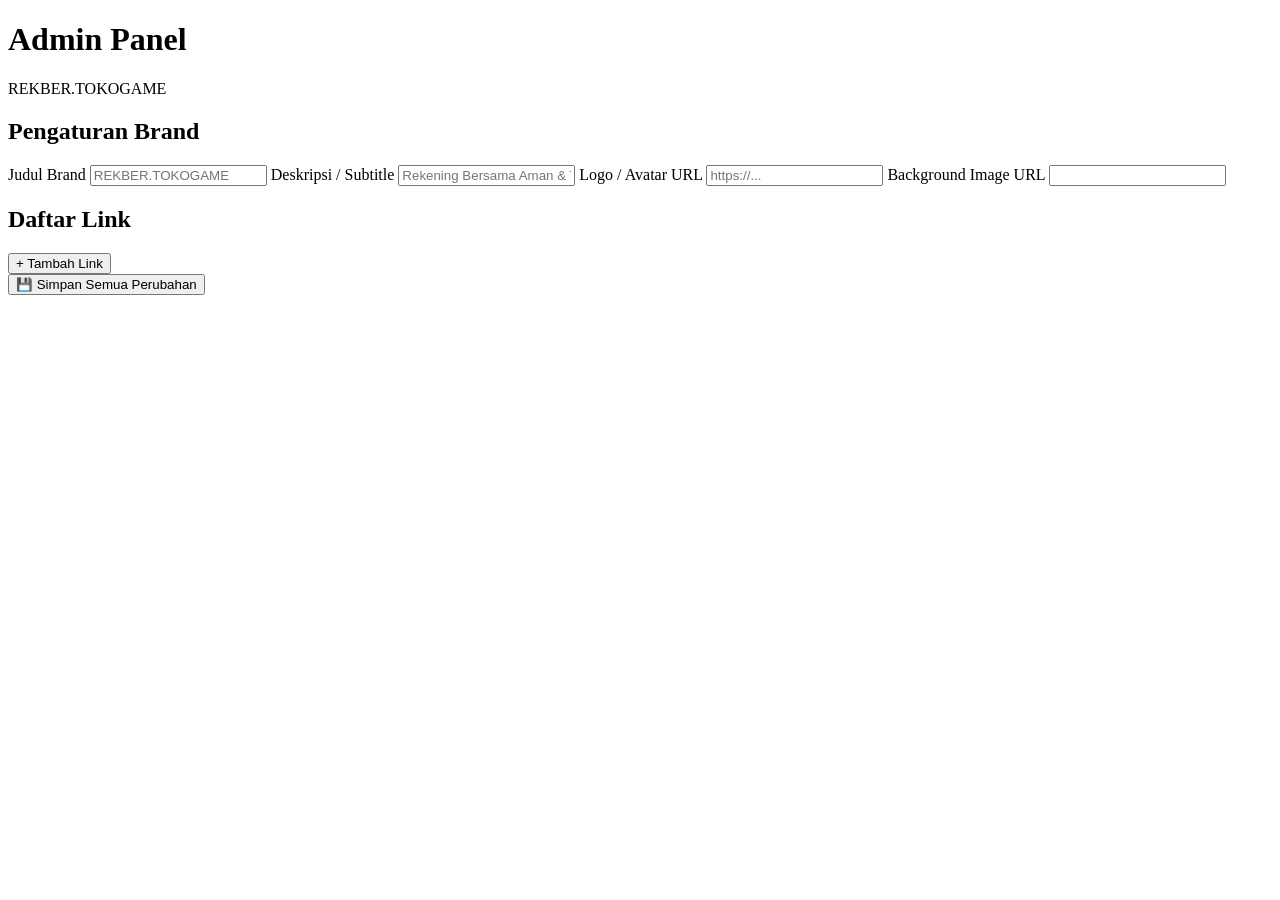
==== admin.html @ 51aeec98 "admin.html" ====
<!DOCTYPE html>
<html lang="id">
<head>
  <meta charset="UTF-8">
  <meta name="viewport" content="width=device-width, initial-scale=1.0">
  <title>Admin Panel | REKBER.TOKOGAME</title>
  <link rel="stylesheet" href="admin.css">
</head>

<body>

<header class="top">
  <h1>Admin Panel</h1>
  <span>REKBER.TOKOGAME</span>
</header>

<main class="wrap">

  <!-- BRAND SETTINGS -->
  <section class="card">
    <h2>Pengaturan Brand</h2>

    <label>Judul Brand</label>
    <input id="title" placeholder="REKBER.TOKOGAME">

    <label>Deskripsi / Subtitle</label>
    <input id="subtitle" placeholder="Rekening Bersama Aman & Terpercaya">

    <label>Logo / Avatar URL</label>
    <input id="avatar" placeholder="https://...">

    <label>Background Image URL</label>
<input id="background">
  </section>

  <!-- LINKS -->
  <section class="card">
    <h2>Daftar Link</h2>
    <div id="links"></div>
    <button class="btn add" onclick="addLink()">+ Tambah Link</button>
  </section>

  <button class="btn save-main" onclick="saveAll()">💾 Simpan Semua Perubahan</button>

</main>

<div id="toast"></div>

<script src="admin.js"></script>
</body>
</html>
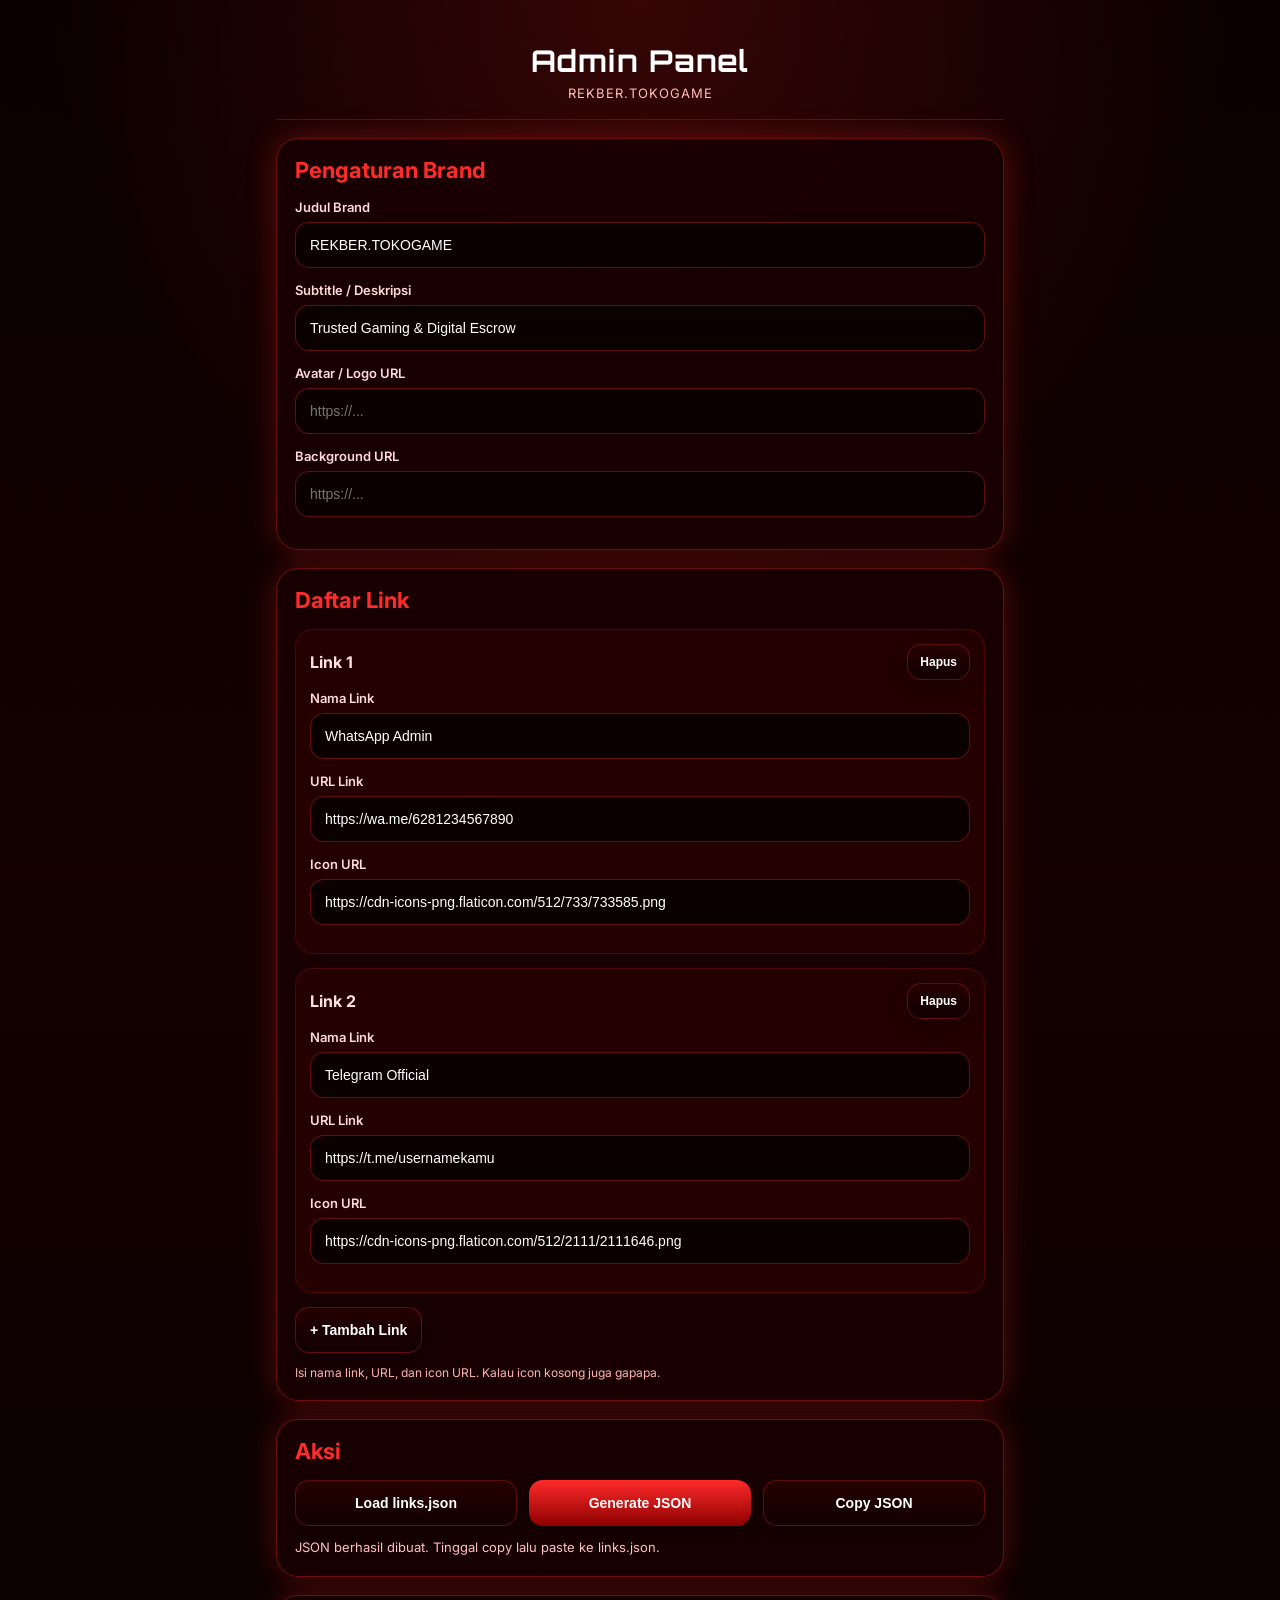
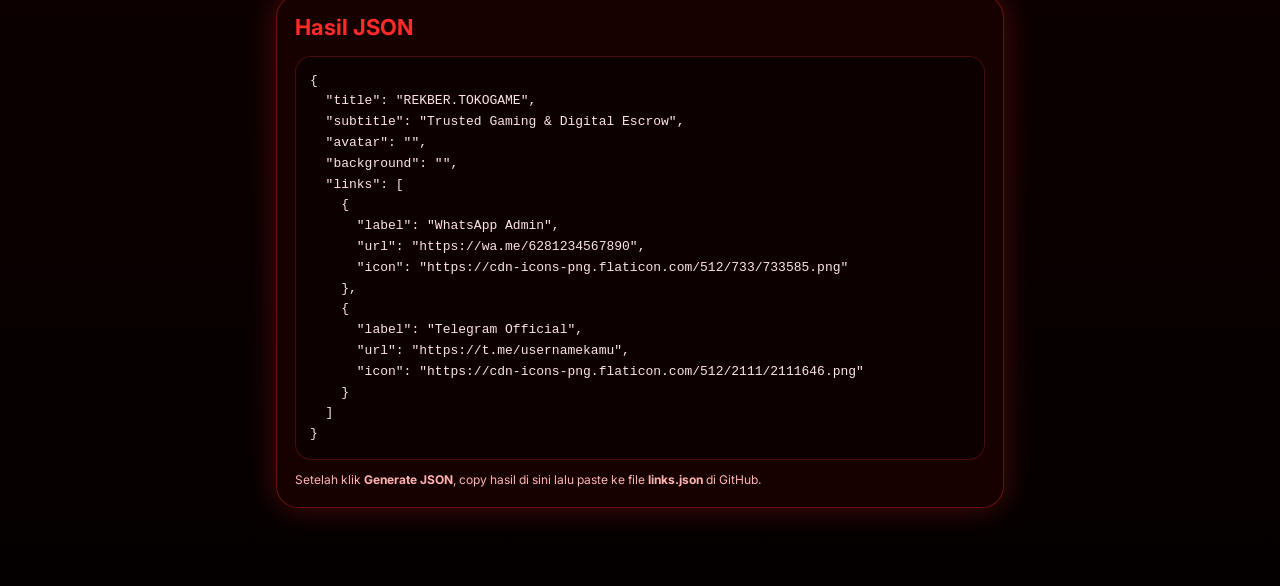
==== commit b8ee74ba: "Create admin.html" ====
--- a/admin.html
+++ b/admin.html
@@ -1,51 +1,460 @@
 <!DOCTYPE html>
 <html lang="id">
 <head>
-  <meta charset="UTF-8">
-  <meta name="viewport" content="width=device-width, initial-scale=1.0">
+  <meta charset="UTF-8" />
+  <meta name="viewport" content="width=device-width, initial-scale=1.0" />
   <title>Admin Panel | REKBER.TOKOGAME</title>
-  <link rel="stylesheet" href="admin.css">
+  <meta name="theme-color" content="#ff1e1e" />
+  <style>
+    @import url('https://fonts.googleapis.com/css2?family=Orbitron:wght@600;700&family=Inter:wght@400;500;600;700&display=swap');
+
+    :root {
+      --red: #ff2b2b;
+      --red-2: #ff1e1e;
+      --dark: #090000;
+      --panel: rgba(25, 0, 0, 0.92);
+      --panel-2: rgba(40, 0, 0, 0.82);
+      --border: rgba(255, 43, 43, 0.35);
+      --glow: rgba(255, 43, 43, 0.28);
+      --text: #ffffff;
+      --muted: #ffbdbd;
+      --input: rgba(10, 0, 0, 0.95);
+    }
+
+    * {
+      box-sizing: border-box;
+    }
+
+    body {
+      margin: 0;
+      font-family: 'Inter', sans-serif;
+      color: var(--text);
+      background:
+        radial-gradient(circle at top, rgba(255, 30, 30, 0.18), transparent 26%),
+        linear-gradient(180deg, #0a0000, #140000 40%, #050000 100%);
+      min-height: 100vh;
+    }
+
+    .grid {
+      position: fixed;
+      inset: 0;
+      pointer-events: none;
+      opacity: .15;
+      background-image:
+        linear-gradient(rgba(255, 40, 40, 0.06) 1px, transparent 1px),
+        linear-gradient(90deg, rgba(255, 40, 40, 0.06) 1px, transparent 1px);
+      background-size: 38px 38px;
+    }
+
+    .wrap {
+      position: relative;
+      z-index: 1;
+      max-width: 760px;
+      margin: 0 auto;
+      padding: 24px 16px 60px;
+    }
+
+    .topbar {
+      text-align: center;
+      margin-bottom: 18px;
+      padding: 18px 12px;
+      border-bottom: 1px solid rgba(255, 43, 43, 0.25);
+    }
+
+    .topbar h1 {
+      margin: 0;
+      font-family: 'Orbitron', sans-serif;
+      font-size: 30px;
+      letter-spacing: 1px;
+    }
+
+    .topbar p {
+      margin: 6px 0 0;
+      color: var(--muted);
+      font-size: 13px;
+      letter-spacing: 1px;
+    }
+
+    .card {
+      background: var(--panel);
+      border: 1px solid var(--border);
+      border-radius: 22px;
+      padding: 18px;
+      box-shadow: 0 0 30px var(--glow);
+      margin-bottom: 18px;
+    }
+
+    .card h2 {
+      margin: 0 0 16px;
+      color: var(--red);
+      font-size: 22px;
+    }
+
+    .field {
+      margin-bottom: 14px;
+    }
+
+    .field label {
+      display: block;
+      font-size: 13px;
+      margin-bottom: 7px;
+      color: #ffd9d9;
+      font-weight: 600;
+    }
+
+    .field input,
+    .field textarea {
+      width: 100%;
+      border: 1px solid rgba(255, 43, 43, 0.35);
+      background: var(--input);
+      color: #fff;
+      border-radius: 14px;
+      padding: 14px 14px;
+      outline: none;
+      font-size: 14px;
+    }
+
+    .field textarea {
+      min-height: 180px;
+      resize: vertical;
+      line-height: 1.5;
+      font-family: monospace;
+    }
+
+    .field input:focus,
+    .field textarea:focus {
+      border-color: rgba(255, 90, 90, 0.95);
+      box-shadow: 0 0 0 3px rgba(255, 43, 43, 0.10);
+    }
+
+    .link-box {
+      border: 1px solid rgba(255, 43, 43, 0.18);
+      background: var(--panel-2);
+      border-radius: 18px;
+      padding: 14px;
+      margin-bottom: 14px;
+    }
+
+    .link-box-title {
+      display: flex;
+      justify-content: space-between;
+      align-items: center;
+      gap: 10px;
+      margin-bottom: 10px;
+      font-weight: 700;
+      color: #ffe1e1;
+    }
+
+    .btn-row {
+      display: grid;
+      grid-template-columns: repeat(3, 1fr);
+      gap: 12px;
+      margin-top: 12px;
+    }
+
+    .btn {
+      border: none;
+      cursor: pointer;
+      border-radius: 14px;
+      padding: 14px 14px;
+      font-weight: 800;
+      font-size: 14px;
+      color: #fff;
+      background: linear-gradient(180deg, #ff2b2b, #8d0000);
+      box-shadow: 0 8px 20px rgba(0, 0, 0, 0.28);
+    }
+
+    .btn.secondary {
+      background: linear-gradient(180deg, #260000, #120000);
+      border: 1px solid rgba(255, 43, 43, 0.3);
+    }
+
+    .btn.small {
+      width: auto;
+      padding: 10px 12px;
+      font-size: 12px;
+    }
+
+    .status {
+      margin-top: 12px;
+      color: #ffc1c1;
+      font-size: 13px;
+      line-height: 1.5;
+    }
+
+    .hint {
+      font-size: 12px;
+      color: #ffb3b3;
+      line-height: 1.6;
+      margin-top: 10px;
+    }
+
+    .json-output {
+      white-space: pre-wrap;
+      word-break: break-word;
+      font-family: monospace;
+      font-size: 13px;
+      line-height: 1.6;
+      background: rgba(0, 0, 0, 0.45);
+      border: 1px solid rgba(255, 43, 43, 0.25);
+      border-radius: 16px;
+      padding: 14px;
+      min-height: 160px;
+      color: #ffe3e3;
+    }
+
+    @media (max-width: 640px) {
+      .btn-row {
+        grid-template-columns: 1fr;
+      }
+
+      .topbar h1 {
+        font-size: 24px;
+      }
+    }
+  </style>
 </head>
-
 <body>
-
-<header class="top">
-  <h1>Admin Panel</h1>
-  <span>REKBER.TOKOGAME</span>
-</header>
-
-<main class="wrap">
-
-  <!-- BRAND SETTINGS -->
-  <section class="card">
-    <h2>Pengaturan Brand</h2>
-
-    <label>Judul Brand</label>
-    <input id="title" placeholder="REKBER.TOKOGAME">
-
-    <label>Deskripsi / Subtitle</label>
-    <input id="subtitle" placeholder="Rekening Bersama Aman & Terpercaya">
-
-    <label>Logo / Avatar URL</label>
-    <input id="avatar" placeholder="https://...">
-
-    <label>Background Image URL</label>
-<input id="background">
-  </section>
-
-  <!-- LINKS -->
-  <section class="card">
-    <h2>Daftar Link</h2>
-    <div id="links"></div>
-    <button class="btn add" onclick="addLink()">+ Tambah Link</button>
-  </section>
-
-  <button class="btn save-main" onclick="saveAll()">💾 Simpan Semua Perubahan</button>
-
-</main>
-
-<div id="toast"></div>
-
-<script src="admin.js"></script>
+  <div class="grid"></div>
+
+  <main class="wrap">
+    <div class="topbar">
+      <h1>Admin Panel</h1>
+      <p>REKBER.TOKOGAME</p>
+    </div>
+
+    <section class="card">
+      <h2>Pengaturan Brand</h2>
+
+      <div class="field">
+        <label for="title">Judul Brand</label>
+        <input id="title" type="text" placeholder="REKBER.TOKOGAME">
+      </div>
+
+      <div class="field">
+        <label for="subtitle">Subtitle / Deskripsi</label>
+        <input id="subtitle" type="text" placeholder="Trusted Gaming & Digital Escrow">
+      </div>
+
+      <div class="field">
+        <label for="avatar">Avatar / Logo URL</label>
+        <input id="avatar" type="text" placeholder="https://...">
+      </div>
+
+      <div class="field">
+        <label for="background">Background URL</label>
+        <input id="background" type="text" placeholder="https://...">
+      </div>
+    </section>
+
+    <section class="card">
+      <h2>Daftar Link</h2>
+      <div id="linksEditor"></div>
+      <button id="addLinkBtn" class="btn secondary" type="button">+ Tambah Link</button>
+
+      <div class="hint">
+        Isi nama link, URL, dan icon URL. Kalau icon kosong juga gapapa.
+      </div>
+    </section>
+
+    <section class="card">
+      <h2>Aksi</h2>
+      <div class="btn-row">
+        <button id="loadBtn" class="btn secondary" type="button">Load links.json</button>
+        <button id="generateBtn" class="btn" type="button">Generate JSON</button>
+        <button id="copyBtn" class="btn secondary" type="button">Copy JSON</button>
+      </div>
+
+      <div id="status" class="status">Siap dipakai.</div>
+    </section>
+
+    <section class="card">
+      <h2>Hasil JSON</h2>
+      <div id="jsonOutput" class="json-output"></div>
+      <div class="hint">
+        Setelah klik <b>Generate JSON</b>, copy hasil di sini lalu paste ke file <b>links.json</b> di GitHub.
+      </div>
+    </section>
+  </main>
+
+  <script>
+    const defaultData = {
+      title: "REKBER.TOKOGAME",
+      subtitle: "Trusted Gaming & Digital Escrow",
+      avatar: "",
+      background: "",
+      links: [
+        {
+          label: "WhatsApp Admin",
+          url: "https://wa.me/6281234567890",
+          icon: "https://cdn-icons-png.flaticon.com/512/733/733585.png"
+        },
+        {
+          label: "Telegram Official",
+          url: "https://t.me/usernamekamu",
+          icon: "https://cdn-icons-png.flaticon.com/512/2111/2111646.png"
+        }
+      ]
+    };
+
+    const titleInput = document.getElementById("title");
+    const subtitleInput = document.getElementById("subtitle");
+    const avatarInput = document.getElementById("avatar");
+    const backgroundInput = document.getElementById("background");
+    const linksEditor = document.getElementById("linksEditor");
+    const addLinkBtn = document.getElementById("addLinkBtn");
+    const loadBtn = document.getElementById("loadBtn");
+    const generateBtn = document.getElementById("generateBtn");
+    const copyBtn = document.getElementById("copyBtn");
+    const jsonOutput = document.getElementById("jsonOutput");
+    const statusBox = document.getElementById("status");
+
+    let appData = structuredClone(defaultData);
+
+    function setStatus(text) {
+      statusBox.textContent = text;
+    }
+
+    function escapeAttr(value) {
+      return String(value || "")
+        .replaceAll("&", "&amp;")
+        .replaceAll('"', "&quot;")
+        .replaceAll("<", "&lt;")
+        .replaceAll(">", "&gt;");
+    }
+
+    function renderEditor() {
+      linksEditor.innerHTML = "";
+
+      appData.links.forEach((link, index) => {
+        const box = document.createElement("div");
+        box.className = "link-box";
+        box.innerHTML = `
+          <div class="link-box-title">
+            <span>Link ${index + 1}</span>
+            <button class="btn secondary small" type="button" data-remove="${index}">Hapus</button>
+          </div>
+
+          <div class="field">
+            <label>Nama Link</label>
+            <input type="text" data-key="label" data-index="${index}" value="${escapeAttr(link.label)}" placeholder="WhatsApp Admin">
+          </div>
+
+          <div class="field">
+            <label>URL Link</label>
+            <input type="text" data-key="url" data-index="${index}" value="${escapeAttr(link.url)}" placeholder="https://wa.me/...">
+          </div>
+
+          <div class="field">
+            <label>Icon URL</label>
+            <input type="text" data-key="icon" data-index="${index}" value="${escapeAttr(link.icon)}" placeholder="https://...png">
+          </div>
+        `;
+
+        linksEditor.appendChild(box);
+      });
+
+      linksEditor.querySelectorAll("input").forEach((input) => {
+        input.addEventListener("input", (e) => {
+          const index = Number(e.target.dataset.index);
+          const key = e.target.dataset.key;
+          appData.links[index][key] = e.target.value;
+          setStatus("Ada perubahan belum di-generate.");
+        });
+      });
+
+      linksEditor.querySelectorAll("[data-remove]").forEach((btn) => {
+        btn.addEventListener("click", () => {
+          const index = Number(btn.dataset.remove);
+          appData.links.splice(index, 1);
+          renderEditor();
+          setStatus("Link dihapus.");
+        });
+      });
+    }
+
+    function fillForm() {
+      titleInput.value = appData.title || "";
+      subtitleInput.value = appData.subtitle || "";
+      avatarInput.value = appData.avatar || "";
+      backgroundInput.value = appData.background || "";
+      renderEditor();
+    }
+
+    function collectForm() {
+      appData.title = titleInput.value.trim();
+      appData.subtitle = subtitleInput.value.trim();
+      appData.avatar = avatarInput.value.trim();
+      appData.background = backgroundInput.value.trim();
+    }
+
+    function generateJson() {
+      collectForm();
+      const result = JSON.stringify(appData, null, 2);
+      jsonOutput.textContent = result;
+      setStatus("JSON berhasil dibuat. Tinggal copy lalu paste ke links.json.");
+    }
+
+    async function loadLinksJson() {
+      try {
+        const res = await fetch("./links.json");
+        if (!res.ok) throw new Error("Gagal load links.json");
+        const data = await res.json();
+
+        appData = {
+          title: data.title || "",
+          subtitle: data.subtitle || "",
+          avatar: data.avatar || "",
+          background: data.background || "",
+          links: Array.isArray(data.links) ? data.links : []
+        };
+
+        fillForm();
+        generateJson();
+        setStatus("links.json berhasil dimuat.");
+      } catch (err) {
+        console.error(err);
+        setStatus("Gagal load links.json. Cek file links.json dulu.");
+      }
+    }
+
+    async function copyJson() {
+      const text = jsonOutput.textContent.trim();
+      if (!text) {
+        setStatus("Belum ada JSON untuk dicopy.");
+        return;
+      }
+
+      try {
+        await navigator.clipboard.writeText(text);
+        setStatus("JSON berhasil dicopy.");
+      } catch (err) {
+        console.error(err);
+        setStatus("Gagal copy otomatis. Copy manual dari kotak hasil JSON.");
+      }
+    }
+
+    titleInput.addEventListener("input", () => setStatus("Ada perubahan belum di-generate."));
+    subtitleInput.addEventListener("input", () => setStatus("Ada perubahan belum di-generate."));
+    avatarInput.addEventListener("input", () => setStatus("Ada perubahan belum di-generate."));
+    backgroundInput.addEventListener("input", () => setStatus("Ada perubahan belum di-generate."));
+
+    addLinkBtn.addEventListener("click", () => {
+      appData.links.push({
+        label: "Link Baru",
+        url: "https://",
+        icon: ""
+      });
+      renderEditor();
+      setStatus("Link baru ditambahkan.");
+    });
+
+    loadBtn.addEventListener("click", loadLinksJson);
+    generateBtn.addEventListener("click", generateJson);
+    copyBtn.addEventListener("click", copyJson);
+
+    fillForm();
+    generateJson();
+  </script>
 </body>
 </html>
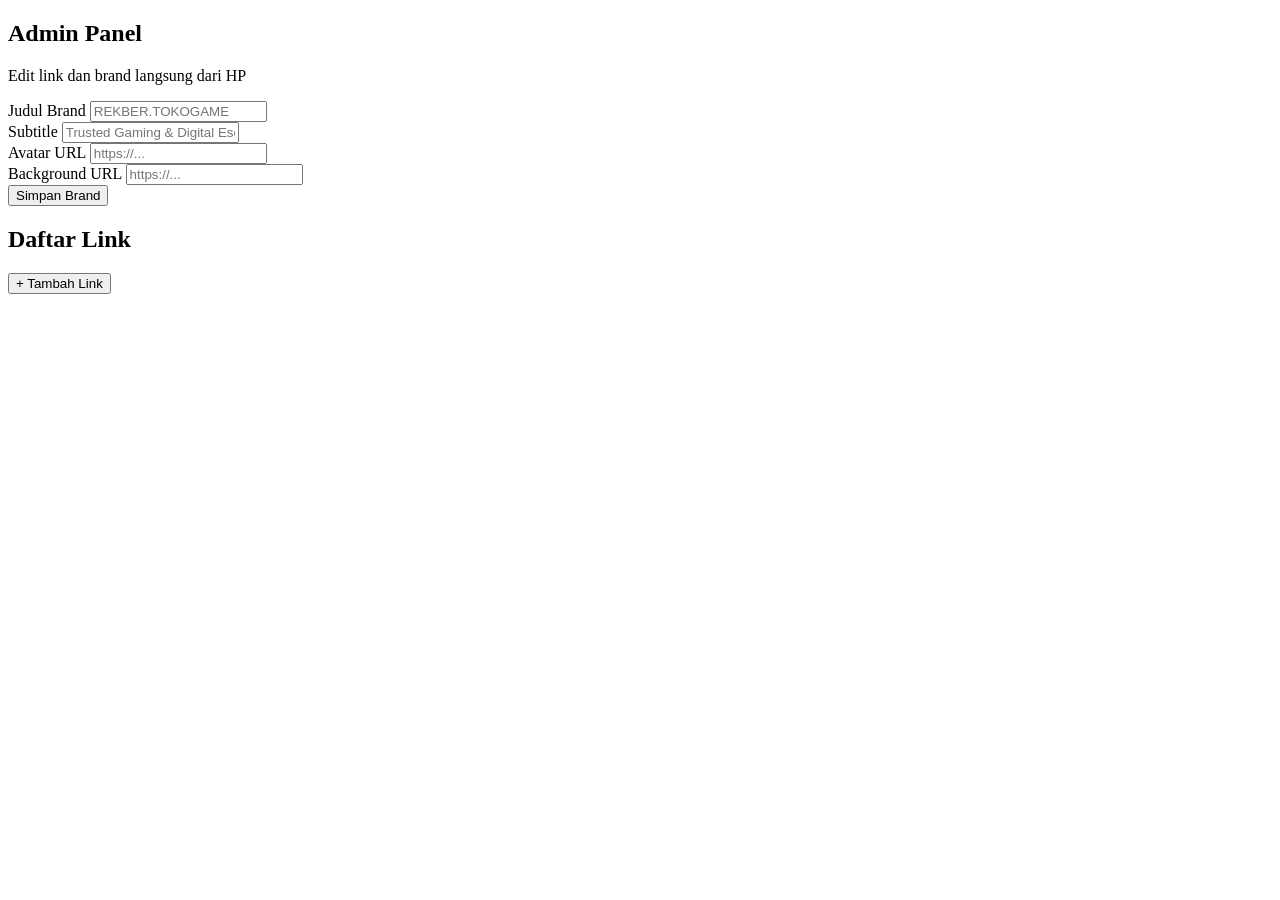
==== commit d1520b47: "Update admin.html" ====
--- a/admin.html
+++ b/admin.html
@@ -5,456 +5,53 @@
   <meta name="viewport" content="width=device-width, initial-scale=1.0" />
   <title>Admin Panel | REKBER.TOKOGAME</title>
   <meta name="theme-color" content="#ff1e1e" />
-  <style>
-    @import url('https://fonts.googleapis.com/css2?family=Orbitron:wght@600;700&family=Inter:wght@400;500;600;700&display=swap');
-
-    :root {
-      --red: #ff2b2b;
-      --red-2: #ff1e1e;
-      --dark: #090000;
-      --panel: rgba(25, 0, 0, 0.92);
-      --panel-2: rgba(40, 0, 0, 0.82);
-      --border: rgba(255, 43, 43, 0.35);
-      --glow: rgba(255, 43, 43, 0.28);
-      --text: #ffffff;
-      --muted: #ffbdbd;
-      --input: rgba(10, 0, 0, 0.95);
-    }
-
-    * {
-      box-sizing: border-box;
-    }
-
-    body {
-      margin: 0;
-      font-family: 'Inter', sans-serif;
-      color: var(--text);
-      background:
-        radial-gradient(circle at top, rgba(255, 30, 30, 0.18), transparent 26%),
-        linear-gradient(180deg, #0a0000, #140000 40%, #050000 100%);
-      min-height: 100vh;
-    }
-
-    .grid {
-      position: fixed;
-      inset: 0;
-      pointer-events: none;
-      opacity: .15;
-      background-image:
-        linear-gradient(rgba(255, 40, 40, 0.06) 1px, transparent 1px),
-        linear-gradient(90deg, rgba(255, 40, 40, 0.06) 1px, transparent 1px);
-      background-size: 38px 38px;
-    }
-
-    .wrap {
-      position: relative;
-      z-index: 1;
-      max-width: 760px;
-      margin: 0 auto;
-      padding: 24px 16px 60px;
-    }
-
-    .topbar {
-      text-align: center;
-      margin-bottom: 18px;
-      padding: 18px 12px;
-      border-bottom: 1px solid rgba(255, 43, 43, 0.25);
-    }
-
-    .topbar h1 {
-      margin: 0;
-      font-family: 'Orbitron', sans-serif;
-      font-size: 30px;
-      letter-spacing: 1px;
-    }
-
-    .topbar p {
-      margin: 6px 0 0;
-      color: var(--muted);
-      font-size: 13px;
-      letter-spacing: 1px;
-    }
-
-    .card {
-      background: var(--panel);
-      border: 1px solid var(--border);
-      border-radius: 22px;
-      padding: 18px;
-      box-shadow: 0 0 30px var(--glow);
-      margin-bottom: 18px;
-    }
-
-    .card h2 {
-      margin: 0 0 16px;
-      color: var(--red);
-      font-size: 22px;
-    }
-
-    .field {
-      margin-bottom: 14px;
-    }
-
-    .field label {
-      display: block;
-      font-size: 13px;
-      margin-bottom: 7px;
-      color: #ffd9d9;
-      font-weight: 600;
-    }
-
-    .field input,
-    .field textarea {
-      width: 100%;
-      border: 1px solid rgba(255, 43, 43, 0.35);
-      background: var(--input);
-      color: #fff;
-      border-radius: 14px;
-      padding: 14px 14px;
-      outline: none;
-      font-size: 14px;
-    }
-
-    .field textarea {
-      min-height: 180px;
-      resize: vertical;
-      line-height: 1.5;
-      font-family: monospace;
-    }
-
-    .field input:focus,
-    .field textarea:focus {
-      border-color: rgba(255, 90, 90, 0.95);
-      box-shadow: 0 0 0 3px rgba(255, 43, 43, 0.10);
-    }
-
-    .link-box {
-      border: 1px solid rgba(255, 43, 43, 0.18);
-      background: var(--panel-2);
-      border-radius: 18px;
-      padding: 14px;
-      margin-bottom: 14px;
-    }
-
-    .link-box-title {
-      display: flex;
-      justify-content: space-between;
-      align-items: center;
-      gap: 10px;
-      margin-bottom: 10px;
-      font-weight: 700;
-      color: #ffe1e1;
-    }
-
-    .btn-row {
-      display: grid;
-      grid-template-columns: repeat(3, 1fr);
-      gap: 12px;
-      margin-top: 12px;
-    }
-
-    .btn {
-      border: none;
-      cursor: pointer;
-      border-radius: 14px;
-      padding: 14px 14px;
-      font-weight: 800;
-      font-size: 14px;
-      color: #fff;
-      background: linear-gradient(180deg, #ff2b2b, #8d0000);
-      box-shadow: 0 8px 20px rgba(0, 0, 0, 0.28);
-    }
-
-    .btn.secondary {
-      background: linear-gradient(180deg, #260000, #120000);
-      border: 1px solid rgba(255, 43, 43, 0.3);
-    }
-
-    .btn.small {
-      width: auto;
-      padding: 10px 12px;
-      font-size: 12px;
-    }
-
-    .status {
-      margin-top: 12px;
-      color: #ffc1c1;
-      font-size: 13px;
-      line-height: 1.5;
-    }
-
-    .hint {
-      font-size: 12px;
-      color: #ffb3b3;
-      line-height: 1.6;
-      margin-top: 10px;
-    }
-
-    .json-output {
-      white-space: pre-wrap;
-      word-break: break-word;
-      font-family: monospace;
-      font-size: 13px;
-      line-height: 1.6;
-      background: rgba(0, 0, 0, 0.45);
-      border: 1px solid rgba(255, 43, 43, 0.25);
-      border-radius: 16px;
-      padding: 14px;
-      min-height: 160px;
-      color: #ffe3e3;
-    }
-
-    @media (max-width: 640px) {
-      .btn-row {
-        grid-template-columns: 1fr;
-      }
-
-      .topbar h1 {
-        font-size: 24px;
-      }
-    }
-  </style>
+  <link rel="stylesheet" href="admin.css" />
 </head>
 <body>
-  <div class="grid"></div>
+  <div class="bg"></div>
 
-  <main class="wrap">
-    <div class="topbar">
+  <main class="admin-wrap">
+    <section class="panel">
       <h1>Admin Panel</h1>
-      <p>REKBER.TOKOGAME</p>
-    </div>
-
-    <section class="card">
-      <h2>Pengaturan Brand</h2>
+      <p class="sub">Edit link dan brand langsung dari HP</p>
 
       <div class="field">
         <label for="title">Judul Brand</label>
-        <input id="title" type="text" placeholder="REKBER.TOKOGAME">
+        <input id="title" type="text" placeholder="REKBER.TOKOGAME" />
       </div>
 
       <div class="field">
-        <label for="subtitle">Subtitle / Deskripsi</label>
-        <input id="subtitle" type="text" placeholder="Trusted Gaming & Digital Escrow">
+        <label for="subtitle">Subtitle</label>
+        <input id="subtitle" type="text" placeholder="Trusted Gaming & Digital Escrow" />
       </div>
 
       <div class="field">
-        <label for="avatar">Avatar / Logo URL</label>
-        <input id="avatar" type="text" placeholder="https://...">
+        <label for="avatar">Avatar URL</label>
+        <input id="avatar" type="text" placeholder="https://..." />
       </div>
 
       <div class="field">
         <label for="background">Background URL</label>
-        <input id="background" type="text" placeholder="https://...">
+        <input id="background" type="text" placeholder="https://..." />
+      </div>
+
+      <div class="actions-top">
+        <button onclick="saveAll()">Simpan Brand</button>
       </div>
     </section>
 
-    <section class="card">
-      <h2>Daftar Link</h2>
-      <div id="linksEditor"></div>
-      <button id="addLinkBtn" class="btn secondary" type="button">+ Tambah Link</button>
-
-      <div class="hint">
-        Isi nama link, URL, dan icon URL. Kalau icon kosong juga gapapa.
-      </div>
-    </section>
-
-    <section class="card">
-      <h2>Aksi</h2>
-      <div class="btn-row">
-        <button id="loadBtn" class="btn secondary" type="button">Load links.json</button>
-        <button id="generateBtn" class="btn" type="button">Generate JSON</button>
-        <button id="copyBtn" class="btn secondary" type="button">Copy JSON</button>
+    <section class="panel">
+      <div class="panel-head">
+        <h2>Daftar Link</h2>
+        <button class="add-btn" onclick="addLink()">+ Tambah Link</button>
       </div>
 
-      <div id="status" class="status">Siap dipakai.</div>
-    </section>
-
-    <section class="card">
-      <h2>Hasil JSON</h2>
-      <div id="jsonOutput" class="json-output"></div>
-      <div class="hint">
-        Setelah klik <b>Generate JSON</b>, copy hasil di sini lalu paste ke file <b>links.json</b> di GitHub.
-      </div>
+      <div id="links"></div>
     </section>
   </main>
 
-  <script>
-    const defaultData = {
-      title: "REKBER.TOKOGAME",
-      subtitle: "Trusted Gaming & Digital Escrow",
-      avatar: "",
-      background: "",
-      links: [
-        {
-          label: "WhatsApp Admin",
-          url: "https://wa.me/6281234567890",
-          icon: "https://cdn-icons-png.flaticon.com/512/733/733585.png"
-        },
-        {
-          label: "Telegram Official",
-          url: "https://t.me/usernamekamu",
-          icon: "https://cdn-icons-png.flaticon.com/512/2111/2111646.png"
-        }
-      ]
-    };
+  <div id="toast" class="toast"></div>
 
-    const titleInput = document.getElementById("title");
-    const subtitleInput = document.getElementById("subtitle");
-    const avatarInput = document.getElementById("avatar");
-    const backgroundInput = document.getElementById("background");
-    const linksEditor = document.getElementById("linksEditor");
-    const addLinkBtn = document.getElementById("addLinkBtn");
-    const loadBtn = document.getElementById("loadBtn");
-    const generateBtn = document.getElementById("generateBtn");
-    const copyBtn = document.getElementById("copyBtn");
-    const jsonOutput = document.getElementById("jsonOutput");
-    const statusBox = document.getElementById("status");
-
-    let appData = structuredClone(defaultData);
-
-    function setStatus(text) {
-      statusBox.textContent = text;
-    }
-
-    function escapeAttr(value) {
-      return String(value || "")
-        .replaceAll("&", "&amp;")
-        .replaceAll('"', "&quot;")
-        .replaceAll("<", "&lt;")
-        .replaceAll(">", "&gt;");
-    }
-
-    function renderEditor() {
-      linksEditor.innerHTML = "";
-
-      appData.links.forEach((link, index) => {
-        const box = document.createElement("div");
-        box.className = "link-box";
-        box.innerHTML = `
-          <div class="link-box-title">
-            <span>Link ${index + 1}</span>
-            <button class="btn secondary small" type="button" data-remove="${index}">Hapus</button>
-          </div>
-
-          <div class="field">
-            <label>Nama Link</label>
-            <input type="text" data-key="label" data-index="${index}" value="${escapeAttr(link.label)}" placeholder="WhatsApp Admin">
-          </div>
-
-          <div class="field">
-            <label>URL Link</label>
-            <input type="text" data-key="url" data-index="${index}" value="${escapeAttr(link.url)}" placeholder="https://wa.me/...">
-          </div>
-
-          <div class="field">
-            <label>Icon URL</label>
-            <input type="text" data-key="icon" data-index="${index}" value="${escapeAttr(link.icon)}" placeholder="https://...png">
-          </div>
-        `;
-
-        linksEditor.appendChild(box);
-      });
-
-      linksEditor.querySelectorAll("input").forEach((input) => {
-        input.addEventListener("input", (e) => {
-          const index = Number(e.target.dataset.index);
-          const key = e.target.dataset.key;
-          appData.links[index][key] = e.target.value;
-          setStatus("Ada perubahan belum di-generate.");
-        });
-      });
-
-      linksEditor.querySelectorAll("[data-remove]").forEach((btn) => {
-        btn.addEventListener("click", () => {
-          const index = Number(btn.dataset.remove);
-          appData.links.splice(index, 1);
-          renderEditor();
-          setStatus("Link dihapus.");
-        });
-      });
-    }
-
-    function fillForm() {
-      titleInput.value = appData.title || "";
-      subtitleInput.value = appData.subtitle || "";
-      avatarInput.value = appData.avatar || "";
-      backgroundInput.value = appData.background || "";
-      renderEditor();
-    }
-
-    function collectForm() {
-      appData.title = titleInput.value.trim();
-      appData.subtitle = subtitleInput.value.trim();
-      appData.avatar = avatarInput.value.trim();
-      appData.background = backgroundInput.value.trim();
-    }
-
-    function generateJson() {
-      collectForm();
-      const result = JSON.stringify(appData, null, 2);
-      jsonOutput.textContent = result;
-      setStatus("JSON berhasil dibuat. Tinggal copy lalu paste ke links.json.");
-    }
-
-    async function loadLinksJson() {
-      try {
-        const res = await fetch("./links.json");
-        if (!res.ok) throw new Error("Gagal load links.json");
-        const data = await res.json();
-
-        appData = {
-          title: data.title || "",
-          subtitle: data.subtitle || "",
-          avatar: data.avatar || "",
-          background: data.background || "",
-          links: Array.isArray(data.links) ? data.links : []
-        };
-
-        fillForm();
-        generateJson();
-        setStatus("links.json berhasil dimuat.");
-      } catch (err) {
-        console.error(err);
-        setStatus("Gagal load links.json. Cek file links.json dulu.");
-      }
-    }
-
-    async function copyJson() {
-      const text = jsonOutput.textContent.trim();
-      if (!text) {
-        setStatus("Belum ada JSON untuk dicopy.");
-        return;
-      }
-
-      try {
-        await navigator.clipboard.writeText(text);
-        setStatus("JSON berhasil dicopy.");
-      } catch (err) {
-        console.error(err);
-        setStatus("Gagal copy otomatis. Copy manual dari kotak hasil JSON.");
-      }
-    }
-
-    titleInput.addEventListener("input", () => setStatus("Ada perubahan belum di-generate."));
-    subtitleInput.addEventListener("input", () => setStatus("Ada perubahan belum di-generate."));
-    avatarInput.addEventListener("input", () => setStatus("Ada perubahan belum di-generate."));
-    backgroundInput.addEventListener("input", () => setStatus("Ada perubahan belum di-generate."));
-
-    addLinkBtn.addEventListener("click", () => {
-      appData.links.push({
-        label: "Link Baru",
-        url: "https://",
-        icon: ""
-      });
-      renderEditor();
-      setStatus("Link baru ditambahkan.");
-    });
-
-    loadBtn.addEventListener("click", loadLinksJson);
-    generateBtn.addEventListener("click", generateJson);
-    copyBtn.addEventListener("click", copyJson);
-
-    fillForm();
-    generateJson();
-  </script>
+  <script src="admin.js"></script>
 </body>
 </html>
